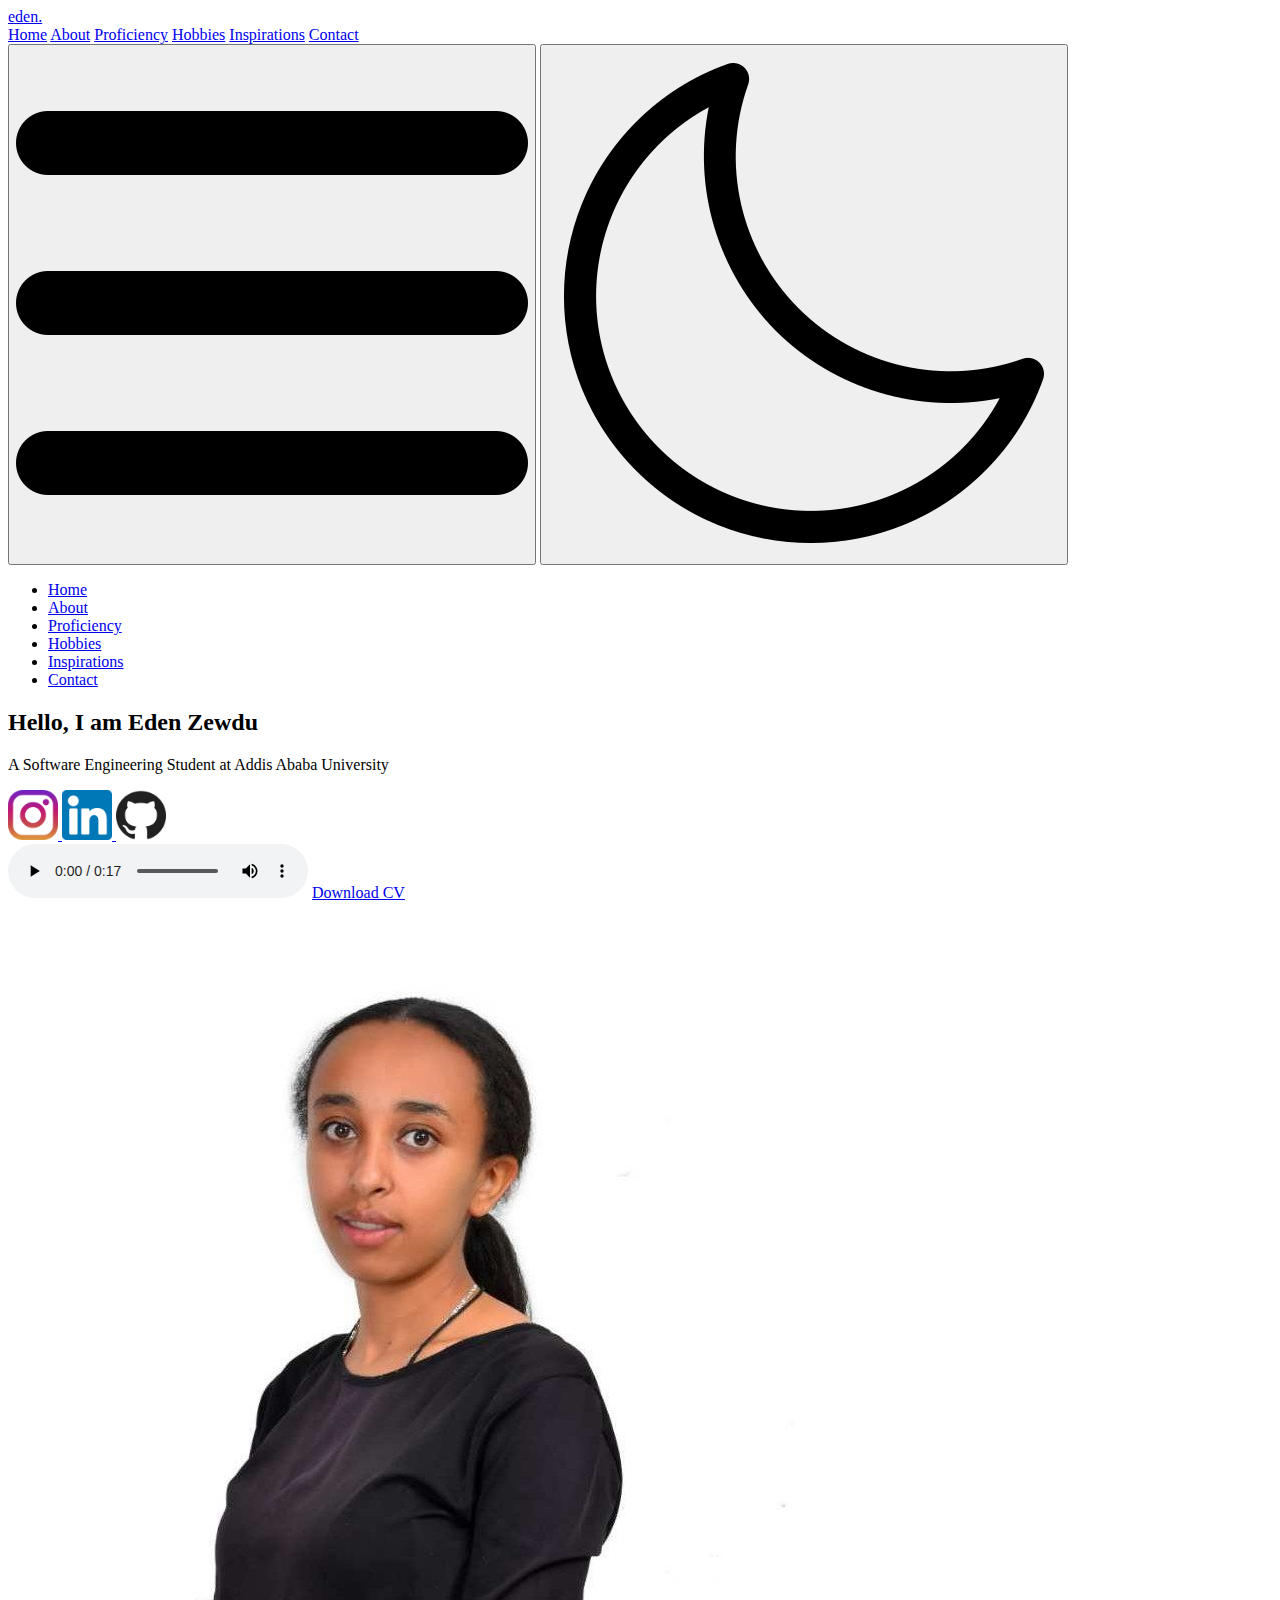
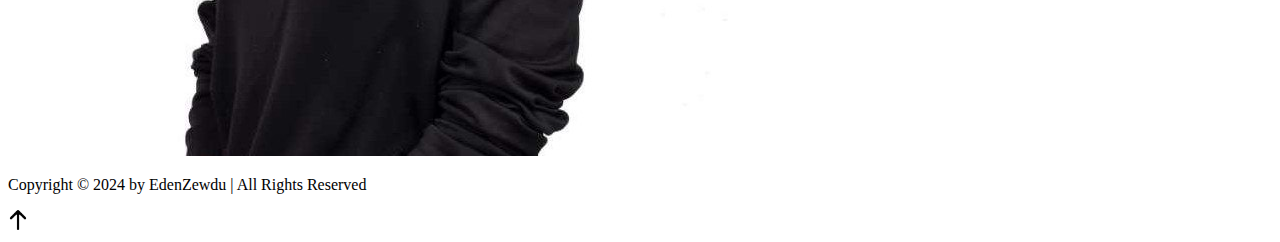
==== src/index.html @ a82caae2 "Update index.html" ====
<!DOCTYPE html>
<html lang="en">
<head>
    <meta charset="UTF-8" />
    <meta name="viewport" content="width=device-width, initial-scale=1.0" />
    <title>home</title>
    
    <link rel="stylesheet" href="styles.css" />
</head>
<body>
    <header class="site-header">
        <a href="#" class="logo">eden.</a>
        <nav class="site-navbar">
            <a href="index.html" class="nav-link active">Home</a>
            <a href="about.html" class="nav-link">About</a>
            <a href="Proficiency.html" class="nav-link">Proficiency</a>
            <a href="hobbies.html" class="nav-link">Hobbies</a>
            <a href="inspirations.html" class="nav-link">Inspirations</a>
            <a href="contact.html" class="nav-link">Contact</a>
        </nav>
        <div class="header-icons">
            <button id="menu-toggler" class="icon-btn">
                <img src="image/icon/menu.png" alt="Menu Toggler Icon" class="icon">
            </button>
            <button id="dark-mode-toggler" class="icon-btn">
                <img src="image/icon/night-mode.png" alt="Dark Mode Icon" class="icon">
            </button>
        </div>
        <nav class="nav-menu">
            <ul>
                <li><a href="index.html">Home</a></li>
                <li><a href="about.html">About</a></li>
                <li><a href="Proficiency.html">Proficiency</a></li>
                <li><a href="hobbies.html">Hobbies</a></li>
                <li><a href="inspirations.html">Inspirations</a></li>
                <li><a href="contact.html">Contact</a></li>
            </ul>
        </nav>
    </header>
    <main>
        <section class="home-section" id="home">
            <div class="intro-content">
                <h2>Hello, I am Eden Zewdu</h2>
                <p>A Software Engineering Student at Addis Ababa University</p>
                <div class="social-media"> 
                    <a href="https://www.instagram.com/e.eden11/" target="_blank">
                        <img src="image/icon/instagram.png" alt="Instagram Icon - Visit my Instagram profile" height="50" width="50">
                    </a>
                    <a href="https://www.linkedin.com/in/eden-zewdu-340830265/" target="_blank">
                        <img src="image/icon/linkedin.png" alt="Linkedin Icon - Visit my LinkedIn profile" height="50" width="50">
                    </a>
                    <a href="https://github.com/edenzewdu11" target="_blank">
                        <img src="image/icon/github.png" alt="GitHub Icon - Visit my GitHub profile" height="50" width="50">
                    </a>
                </div>
                <audio controls>
                    <source src="audio/audio.aac" type="audio/mpeg">
                    Your browser does not support the audio element.
                </audio>
                <a href="./cv/Eden Zewdu-Resume.pdf" class="cta-btn">Download CV</a>
            </div>
            <div class="profile-img">
                <img src="image/home.jpg" alt="Eden's Profile Image"> 
            </div>
        </section>

</main>

    <footer class="footer">
        <div class="footer-text">
            <p>Copyright &copy; 2024 by EdenZewdu | All Rights Reserved</p>
        </div>
        <div class="footer-iconTop"> 
            <a href="./index.html">
                <img src="image/icon/up-arrow.png" alt="Arrow to Top" class="arrow-icon" height="20" width="20">
            </a>
            
        </div>
    </footer>
    



<script src="./javascript.js"></script>
    
</body>    
</html>
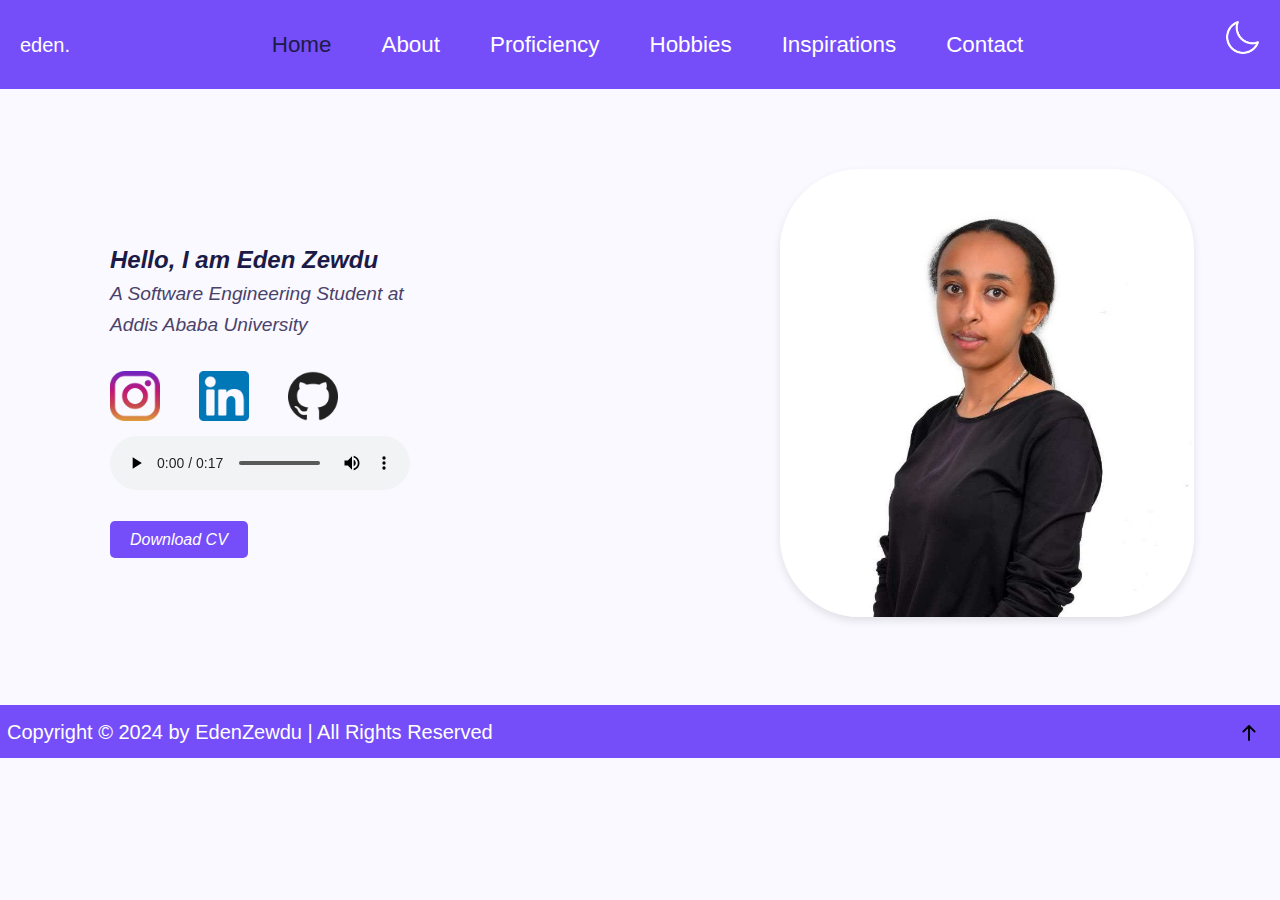
==== commit 1d3aacce: "final portfolio" ====
--- a/src/index.html
+++ b/src/index.html
@@ -11,7 +11,7 @@
     <header class="site-header">
         <a href="#" class="logo">eden.</a>
         <nav class="site-navbar">
-            <a href="index.html" class="nav-link active">Home</a>
+            <a href="home.html" class="nav-link active">Home</a>
             <a href="about.html" class="nav-link">About</a>
             <a href="Proficiency.html" class="nav-link">Proficiency</a>
             <a href="hobbies.html" class="nav-link">Hobbies</a>
@@ -28,7 +28,7 @@
         </div>
         <nav class="nav-menu">
             <ul>
-                <li><a href="index.html">Home</a></li>
+                <li><a href="home.html">Home</a></li>
                 <li><a href="about.html">About</a></li>
                 <li><a href="Proficiency.html">Proficiency</a></li>
                 <li><a href="hobbies.html">Hobbies</a></li>
@@ -71,7 +71,7 @@
             <p>Copyright &copy; 2024 by EdenZewdu | All Rights Reserved</p>
         </div>
         <div class="footer-iconTop"> 
-            <a href="./index.html">
+            <a href="./home.html">
                 <img src="image/icon/up-arrow.png" alt="Arrow to Top" class="arrow-icon" height="20" width="20">
             </a>
             
@@ -84,4 +84,4 @@
 <script src="./javascript.js"></script>
     
 </body>    
-</html>
+</html>--- a/src/styles.css
+++ b/src/styles.css
@@ -0,0 +1,1332 @@
+* {
+    margin: 0;
+    padding: 0;
+    box-sizing: border-box;
+}
+
+:root {
+    --bg-color: #F9F9FF;
+    --text-color: #1C1A47;
+    --shadow-color: rgba(0, 0, 0, 0.1);
+    --main-color: #754EF9 ;
+    
+    --white-color: #ffffff;
+}
+
+body {
+    font-family: 'Ggolespi', sans-serif;
+    font-style: italic;
+    background-color: var(--bg-color);
+    color: var(--text-color);
+    line-height: 1.6;
+    
+}
+
+a {
+    text-decoration: none;
+    color: inherit;
+}
+
+.site-header {
+    background-color: var(--main-color);
+    padding: 20px;
+    color: var(--white-color);
+    display: flex;
+    justify-content: space-between;
+    align-items: center;
+    position: sticky;
+    top: 0;
+    z-index: 1000;
+    font-style: normal;
+    font-size: 30px;
+}
+
+
+.site-logo {
+    font-size: 1.8rem;
+    font-weight: bold;
+    color: var(--white-color);
+}
+
+.site-navbar {
+    display: flex;
+    gap: 20px;
+    
+}
+
+.site-navbar .nav-link {
+    color: var(--white-color);
+    font-size: 1.4rem;
+    font-weight: 500;
+    transition: color 0.3s;
+}
+
+.site-navbar .nav-link:hover,
+.site-navbar .nav-link.active {
+    color: var(--text-color);
+}
+
+
+section {
+    padding: 80px 20px;
+}
+
+
+
+/* Home Section */
+.home-section {
+    display: flex;
+    align-items: center;
+    justify-content: space-between;
+    gap: 70px; /* Increased gap between the sections */
+    background-color: #F9F9FF;
+    padding: 80px 70px;
+}
+
+.intro-content {
+    flex: 1;
+    max-width: 600px;
+}
+
+.intro-content h3 {
+    font-size: 2rem;
+    color: #4A426A;
+    margin-bottom: 10px;
+}
+
+.intro-content h1 {
+    font-size: 3.5rem;
+    font-weight: bold;
+    color: #4A426A;
+    margin-bottom: 20px;
+}
+
+.intro-content p {
+    font-size: 1.2rem;
+    margin-bottom: 30px;
+    color: #4A426A;
+}
+
+.social-media a {
+    font-size: 2rem;
+    color: #4A426A;
+    margin-right: 30px; /* Increased gap between the social media icons */
+    transition: color 0.3s;
+}
+
+.social-media a:last-child {
+    margin-right: 0; /* Remove right margin on the last icon */
+}
+
+.social-media a:hover {
+    color: #754EF9;
+}
+
+.cta-btn {
+    background-color: #754EF9;
+    padding: 10px 20px;
+    border-radius: 5px;
+    color: white;
+    font-weight: 500;
+    transition: background-color 0.3s;
+    margin-top: 20px; /* Added margin between the audio and download button */
+}
+
+.cta-btn:hover {
+    background-color: white;
+    color: #1C1A47;
+}
+
+audio {
+    margin-bottom: 30px; /* Added margin between audio and the download button */
+}
+
+.profile-img img {
+    max-width: 60%;
+    border-radius: 80px;
+    box-shadow: 0 4px 8px rgba(0, 0, 0, 0.1);
+    margin-left: 300px;
+}
+
+/* About Section */
+.about-section {
+    display: flex;
+    gap: 50px;
+    background-color: #F9F9FF;
+    margin-top: 50px;
+}
+.section-title {
+    font-size: 50px; /* Adjust the size as needed */
+    text-align: center; /* Center the text */
+  }
+.about {
+    color: black; /* Color for 'About' */
+  }
+  
+  .me {
+    color: #754EF9; /* Color for 'Me' */
+  }
+  
+.about-img img {
+    max-width: 100%;
+    height: auto;
+    border-radius: 10px;
+    box-shadow: 0 4px 8px rgba(0, 0, 0, 0.1);
+}
+
+.about-details {
+    flex: 1;
+}
+
+.about-details h3 {
+    font-size: 2rem;
+    color: #4A426A;
+    margin-bottom: 10px;
+}
+
+.about-details p {
+    font-size: 1.2rem;
+    color:#4A426A ;
+    margin-bottom: 20px;
+}
+
+/* Proficiency Section */
+.title {
+    font-size: 50px; 
+    text-align: center; 
+  }
+  
+  .first-word {
+    color: black; 
+  }
+  
+  .second-word {
+    color: #754EF9; /* Color for 'Proficiency' */
+  }
+  
+
+.proficiency-section {
+    background-color: #f9f9f9;
+    text-align: center;
+    padding: 3rem 0;
+    
+}
+
+.proficiency-container {
+    display: flex;
+    justify-content: space-between;
+    flex-wrap: wrap;
+    gap: 2rem;
+    text-align: center;
+}
+
+.proficiency-box {
+    flex: 1 1 calc(33.333% - 2rem);
+    background: var(--bg-color);
+    padding: 2rem;
+    border-radius: 1.5rem;
+    box-shadow: 0 0.5rem 1rem var(--shadow-color);
+    border-top: 0.6rem solid var(--main-color);
+    border-bottom: 0.6rem solid var(--main-color);
+    transition: 0.5s ease;
+}
+
+.proficiency-box:hover {
+    box-shadow: 0 1rem 2rem var(--shadow-color);
+    transform: translateY(-0.5rem);
+}
+
+.proficiency-box i {
+    font-size: 4rem;
+    color: var(--main-color);
+    margin-bottom: 1rem;
+}
+
+.proficiency-box h3 {
+    font-size: 2rem;
+    color: var(--main-color);
+    margin-bottom: 1rem;
+}
+
+.proficiency-box p {
+    font-size: 1.4rem;
+    margin-bottom: 1.5rem;
+    color: #4A426A;
+}
+
+.proficiency-box .btn {
+    display: inline-block;
+    padding: 0.8rem 2rem;
+    background-color: var(--main-color);
+    color: #fff;
+    border-radius: 2rem;
+    text-decoration: none;
+    font-size: 1.2rem;
+    transition: 0.3s ease;
+}
+
+.proficiency-box .btn:hover {
+    background-color:white;
+    color: #1C1A47;
+}
+ul {
+    list-style-type: none;
+    padding-left: 0;
+}
+
+
+
+.hobbies {
+    padding-bottom: 10rem;
+}
+
+.hobbies h2 {
+    margin-bottom: 4rem;
+}
+.title {
+    font-size: 50px; /* Adjust the size as needed */
+    text-align: center; /* Center the text */
+  }
+  
+  .first-word {
+    color: black; /* Color for 'My' */
+  }
+  
+  .second-word {
+    color: #754EF9; /* Color for 'Hobbies' */
+  }
+  
+.hobbies-container {
+    display: grid;
+    grid-template-columns: repeat(3, 1fr);
+    align-items: center;
+    gap: 2.5rem;
+}
+
+.hobbies-box {
+    position: relative;
+    display: flex;
+    border-radius: 2rem;
+    box-shadow: 0 0 1rem rgba(0, 0, 0, 1);
+    overflow: hidden;
+}
+
+.hobbies-box img {
+    transition: .5s ease;
+}
+
+.hobbies-box:hover img {
+    transform: scale(1.1);
+}
+
+.hobbies-box .hobbies-layer {
+    position: absolute;
+    bottom: 0;
+    left: 0;
+    width: 100%;
+    height: 100%;
+    background: linear-gradient(rgba(0, 0, 0, .1), var(--main-color));
+    color: var(--white-color);
+    display: flex;
+    align-items: center;
+    justify-content: center;
+    flex-direction: column;
+    text-align: center;
+    padding: 0 4rem;
+    opacity: 0;
+    transition: .5s ease;
+}
+
+.hobbies-box:hover .hobbies-layer {
+    opacity: 1;
+}
+
+.hobbies-layer h4 {
+    font-size: 3rem;
+}
+
+.hobbies-layer p {
+    font-size: 1.6rem;
+    margin: .3rem 0 1rem;
+}
+
+.hobbies-layer a {
+    display: inline-flex;
+    justify-content: center;
+    align-items: center;
+    width: 5rem;
+    height: 5rem;
+    background: var(--white-color);
+    border-radius: 50%;
+}
+
+.hobbies-layer a i {
+    font-size: 2rem;
+    color: #4A426A;
+}
+
+
+/* Inspirations Section */
+.inspirations-section {
+    background-color: #F9F9FF;
+    padding: 60px 20px;
+    display: flex;
+    flex-direction: column; /* Keep the title on top */
+    align-items: center; /* Center the content */
+    gap: 40px; /* Add space between the title and the content section */
+}
+
+.title {
+    font-size: 50px;
+    text-align: center;
+}
+
+.first-word {
+    color: black;
+}
+
+.second-word {
+    color: #754EF9;
+}
+
+.inspirations-content {
+    display: flex;
+    gap: 30px;
+    align-items: flex-start;
+    width: 100%;
+    max-width: 1000px;
+    margin: 0 auto;
+}
+
+article:first-of-type {
+    flex: 1;
+    max-width: 50%;
+}
+
+video {
+    width: 100%;
+    max-width: 100%;
+    height: auto;
+}
+
+article:last-of-type {
+    flex: 1;
+    max-width: 50%;
+    padding: 20px;
+    background-color: #F9F9FF;
+    border-radius: 10px;
+    box-shadow: 0 4px 6px rgba(0, 0, 0, 0.1);
+}
+
+table {
+    width: 100%;
+    border-collapse: collapse;
+    margin-top: 20px;
+}
+
+table th, table td {
+    padding: 15px;
+    text-align: left;
+    border-bottom: 1px solid #ddd;
+}
+
+table th {
+    background-color: #4A426A;
+    color: white;
+}
+
+table tr:hover {
+    background-color: #754EF0;
+}
+
+@media (max-width: 768px) {
+    .inspirations-content {
+        flex-direction: column;
+        gap: 20px;
+    }
+
+    article:first-of-type,
+    article:last-of-type {
+        max-width: 100%;
+    }
+}
+
+
+
+/* Responsive Design */
+@media screen and (max-width: 768px) {
+    .inspirations-section {
+        flex-direction: column; /* Stack elements vertically */
+        align-items: center;
+    }
+
+    .video-wrapper, .inspirations-table {
+        max-width: 100%;
+    }
+}
+
+.contact h2{
+    margin-bottom: 1rem;
+}
+.heading {
+    font-size: 50px; /* Adjust the size as needed */
+    text-align: center; /* Center the text */
+  }
+  
+  .heading span {
+    color: #754EF9; /* Color for 'Me' */
+  }
+  
+  .heading {
+    color: black; /* Color for 'Contact' */
+  }
+  
+.contact form{
+    max-width: 70rem;
+    margin: 1rem auto;
+    text-align: center;
+    margin-bottom: 2rem;
+}
+.contact form .input-box{
+    display: flex;
+    justify-content: space-between;
+    flex-wrap: wrap;
+}
+.contact form .input-box input,
+.contact form textarea{
+    width:100% ;
+    padding: 1rem;
+    font-size: 1.6rem;
+    color: var(--text-color);
+    background: var(--bg-color);
+    border-radius: .8rem;
+    margin: .7rem 0;
+    box-shadow: 0.1rem .5rem var(--shadow-color);
+
+}
+.contact form .input-box input{
+    width: 49%;
+}
+.contact form textarea{
+    resize: none;
+    margin-top:1rem;
+    cursor: pointer;
+
+}
+.footer{
+    display: flex;
+    justify-content: space-between;
+    align-items: center;
+    flex-wrap: wrap;
+    padding: 1rem 5%;
+    background: var(--main-color);
+    margin: auto;
+    font-size: 30px;
+
+}
+.footer-text p{
+    font-size: 1.6rem;
+    color: var(--white-color);
+    font-style: normal;
+}
+.footer-iconTop a{
+    display: inline-flex;
+    justify-content: center;
+    align-items: center;
+    padding: .8rem;
+    background: transparent;
+    border-radius: .8rem;
+    border: .2rem solid var(--main-color); 
+    outline: .2rem solid transparent;
+    transition: .5 ease;
+}
+.footer-iconTop a:hover{
+    outline-color: var(--white-color);
+}
+
+.footer-iconTop a i{
+    font-size: 2.4rem;
+    color: #333;
+
+}
+
+
+.header-icons {
+    display: flex;
+    justify-content: center;
+    align-items: center;
+    gap: 0.5rem; /* Space between the icons, adjust as needed */
+}
+
+
+.btn {
+    background-color: var(--main-color);
+    padding: 20px 20px;
+    border-radius: 5px;
+    color: var(--white-color);
+    font-weight: 500;
+    font-size: 1.2rem;
+    border: none;
+    transition: background-color 0.3s;
+    cursor: pointer;
+    text-align: center;
+    display: inline-block;
+    border-radius:2rem ;
+}
+
+/* Hover effect */
+.btn:hover {
+    background-color: var(--white-color);
+    color: var(--main-color);
+}
+
+/* Focus state (optional) */
+.btn:focus {
+    outline: none;
+    box-shadow: 0 0 0 3px rgba(117, 78, 249, 0.5); /* Optional: Add a focus ring effect */
+}
+/* General section styling */
+section {
+    padding: 80px 20px;
+    max-width: 1200px; /* Limit the width of sections */
+    margin: 0 auto; /* Center the sections */
+}
+
+/* Specific section styles */
+.home-section,
+.about-section,
+.proficiency-section,
+.hobbies,
+.inspirations-section,
+.contact {
+    margin: 0 auto; /* Center these sections */
+}
+
+/* Example of centering specific elements in the sections */
+.intro-content {
+    flex: 1;
+    max-width: 600px;
+    margin: 0 auto; /* Center content */
+}
+
+.about-section {
+    display: flex;
+    gap: 50px;
+    margin: 0 auto; /* Center this section */
+    max-width: 1200px; /* Limit the width */
+}
+
+/* Hobbies section example */
+.hobbies-container {
+    display: grid;
+    grid-template-columns: repeat(3, 1fr);
+    gap: 2.5rem;
+    margin: 0 auto; /* Center the grid */
+    max-width: 1200px; /* Limit the width */
+}
+
+.contact form {
+    max-width: 70rem;
+    margin: 1rem auto; /* Center the form */
+}
+/* Style for the container of the header icons */
+.header-icons {
+    display: flex;
+    justify-content: center;
+    align-items: center;
+    gap: 1rem; /* Space between the icons, adjust as needed */
+    
+}
+/* Style for the icon buttons */
+.icon-btn {
+    background-color: transparent;  /* Ensures no background color */
+    border: none; /* Removes the border around buttons */
+    padding: 0; /* Removes any padding */
+    cursor: pointer; /* Changes the cursor to a pointer on hover */
+}
+
+/* Style for the icons inside the buttons */
+.icon-btn img {
+    width: 35px;  /* Adjust icon size */
+    height: 35px; /* Adjust icon size */
+    transition: transform 0.3s ease; /* Smooth transition for hover effect */
+}
+
+/* Hover effect to slightly enlarge the icons */
+.icon-btn:hover img {
+    transform: scale(1.1); /* Slightly increases the icon size on hover */
+}
+
+/* Dark Mode Styles */
+body.dark-mode {
+    background-color: black;
+    color: white;
+}
+
+.site-header.dark-mode, .footer.dark-mode, .site-navbar.dark-mode {
+    background-color:var(--main-color);
+}
+/* Header, Navbar, Footer */
+.dark-mode .site-header, 
+.dark-mode .footer, 
+.dark-mode .site-navbar {
+    background-color: var(--main-color);
+    color: black;
+}
+
+.dark-mode .site-header,
+.dark-mode .footer-text p {
+    color:black; /* Set header and footer text to black in dark mode */
+}
+.dark-mode .site-navbar .nav-link {
+    color: black;}
+
+.header-icons button.dark-mode {
+    background-color: black;
+    color: white;
+}
+
+.icon {
+    filter: invert(1);
+}
+.proficiency-section.dark-mode {
+    background-color:black;}
+/* Modify the proficiency box for dark mode */
+.dark-mode .proficiency-box {
+    background-color: #333;
+    color: white;
+}
+
+.proficiency-box:hover {
+    box-shadow: 0 1rem 2rem var(--shadow-color);
+    transform: translateY(-0.5rem);
+}
+
+.proficiency-box i {
+    font-size: 4rem;
+    color: var(--main-color);
+    margin-bottom: 1rem;
+}
+
+.proficiency-box h3 {
+    font-size: 2rem;
+    color: var(--main-color);
+    margin-bottom: 1rem;
+}
+
+.proficiency-box p {
+    font-size: 1.4rem;
+    margin-bottom: 1.5rem;
+    color: #4A426A;
+}
+
+
+.proficiency-box .btn {
+    display: inline-block;
+    padding: 0.8rem 2rem;
+    background-color: var(--main-color);
+    color:black;
+    border-radius: 2rem;
+    text-decoration: none;
+    font-size: 1.2rem;
+    transition: 0.3s ease;
+}
+
+.proficiency-box .btn:hover {
+    background-color: white;
+    color: #1C1A47;
+}
+
+/* Adjust button styles in dark mode */
+.dark-mode .proficiency-box .btn {
+    background-color: var(--main-color);
+    color: black;
+}
+
+.dark-mode .proficiency-box .btn:hover {
+    background-color: white;
+    color: #1C1A47;
+}
+
+
+/* Home Section */
+.dark-mode .home-section {
+    background-color: black;
+    color: white;
+}
+
+.dark-mode .home-section .intro-content {
+    background-color: black; /* Dark background for intro content */
+    padding: 3rem;
+    border-radius: 1.5rem;
+    box-shadow: 0 0.5rem 1rem var(--shadow-color);
+}
+
+.dark-mode .home-section .intro-content h2,
+.dark-mode .home-section .intro-content p {
+    color: white; /* Ensure text is white in dark mode */
+}
+
+.dark-mode .home-section .social-media a img {
+    filter: invert(1); /* Invert colors for social media icons */
+}
+
+.dark-mode .home-section .cta-btn {
+    background-color: var(--main-color);
+    color: black;
+    padding: 1rem 2rem;
+    border-radius: 2rem;
+    text-decoration: none;
+    font-size: 1.2rem;
+    transition: 0.3s ease;
+}
+
+.dark-mode .home-section .cta-btn:hover {
+    background-color: white;
+    color: #1C1A47;
+}
+
+/* Profile Image */
+.dark-mode .home-section .profile-img img {
+    filter: brightness(0.7); /* Darken profile image in dark mode */
+    background-color: black;
+}
+/* About Section */
+.dark-mode .about-section {
+    background-color: black;
+    color: white;
+    display: flex;
+    justify-content: space-between;
+    align-items: center;
+    gap: 2rem;
+    padding: 3rem 2rem;
+}
+
+.dark-mode .about-section .about-img img {
+    filter: brightness(0.7); /* Darken the image in dark mode */
+    border-radius: 1.5rem;
+}
+
+.dark-mode .about-section .about-details {
+    background-color:black; /* Dark background for about details */
+    padding: 2rem;
+    border-radius: 1.5rem;
+    box-shadow: 0 0.5rem 1rem var(--shadow-color);
+}
+
+.dark-mode .about-section .about-details h2,
+.dark-mode .about-section .about-details h3,
+.dark-mode .about-section .about-details h4,
+.dark-mode .about-section .about-details h5 {
+    color: white; /* Ensure all headings are white in dark mode */
+}
+
+.dark-mode .about-section .about-details p {
+    color: #ddd; /* Slightly lighter text color for paragraphs */
+}
+
+.dark-mode .about-section .cta-btn {
+    background-color: var(--main-color);
+    color: black;
+    padding: 1rem 2rem;
+    border-radius: 2rem;
+    text-decoration: none;
+    font-size: 1.2rem;
+    transition: 0.3s ease;
+}
+
+.dark-mode .about-section .cta-btn:hover {
+    background-color: white;
+    color: #1C1A47;
+}
+/* Inspirations Section */
+.dark-mode .inspirations-section {
+    background-color: black;
+    color: white;
+    padding: 3rem 2rem;
+}
+
+.dark-mode .inspirations-section .section-title {
+    color: white; /* Make section title white in dark mode */
+}
+
+.dark-mode .inspirations-section article {
+    background-color: black; /* Dark background for articles */
+    padding: 2rem;
+    margin-bottom: 2rem;
+    border-radius: 1.5rem;
+    box-shadow: 0 0.5rem 1rem var(--shadow-color);
+}
+
+.dark-mode .inspirations-section article h3 {
+    color: white; /* Ensure headings are white in dark mode */
+}
+
+.dark-mode .inspirations-section article video {
+    border-radius: 1.5rem;
+    filter: brightness(0.7); /* Darken video in dark mode */
+}
+
+.dark-mode .inspirations-section article table {
+    width: 100%;
+    border-collapse: collapse;
+    margin-top: 1rem;
+}
+
+.dark-mode .inspirations-section article table th,
+.dark-mode .inspirations-section article table td {
+    padding: 1rem;
+    text-align: left;
+    border: 1px solid black;
+}
+
+.dark-mode .inspirations-section article table th {
+    background-color: #333; /* Darker background for table headers */
+    color: white;
+}
+
+.dark-mode .inspirations-section article table td {
+    background-color: #222; /* Dark background for table data */
+    color: #ddd; /* Lighter text color */
+}
+/* Proficiency Section Dark Mode */
+body.dark-mode .proficiency-section {
+    background-color: black; /* Dark background for the section */
+    color: white; /* White text color for visibility */
+}
+
+body.dark-mode .proficiency-container {
+    background-color: black; /* Darker background for the container */
+}
+
+body.dark-mode .proficiency-box {
+    background-color: #555; /* Dark background for each proficiency box */
+    color: white; /* White text for the proficiency boxes */
+    border-top: 0.6rem solid var(--main-color); /* Maintain the border color */
+    border-bottom: 0.6rem solid var(--main-color); /* Maintain the border color */
+    box-shadow: 0 0.5rem 1rem rgba(255, 255, 255, 0.1); /* Lighter shadow for dark mode */
+}
+
+body.dark-mode .proficiency-box h3 {
+    color: var(--main-color); /* Brand color for headings */
+}
+
+body.dark-mode .proficiency-box ul li {
+    color: white; /* Light gray color for list items */
+}s
+
+body.dark-mode .proficiency-box .btn {
+    background-color: var(--main-color); /* Brand color for button */
+    color: white; /* White text for the button */
+    border-radius: 2rem;
+    text-decoration: none;
+    font-size: 1.2rem;
+    transition: 0.3s ease;
+}
+
+/* Dark mode button hover effect */
+body.dark-mode .proficiency-box .btn:hover {
+    background-color: white; /* Button hover effect */
+    color: #1C1A47; /* Dark text color on hover */
+}
+
+/* Dark mode title styling */
+body.dark-mode .title {
+    font-size: 50px; 
+    text-align: center; 
+}
+
+/* First word styling in dark mode */
+body.dark-mode .title .first-word {
+    color: white; 
+}
+
+
+/* Tablet Portrait (600px to 768px) */
+@media screen and (min-width: 600px) and (max-width: 768px) {
+    .site-header {
+        padding: 15px;
+        flex-direction: column;
+        gap: 10px;
+    }
+
+    .site-navbar {
+        flex-direction: column;
+        align-items: center;
+        gap: 10px;
+        display: none; /* Hide navigation links on tablet */
+    }
+
+    .home-section {
+        flex-direction: column;
+        padding: 40px 20px;
+    }
+
+    .intro-content h1 {
+        font-size: 2.8rem;
+    }
+
+    .intro-content p {
+        font-size: 1.1rem;
+    }
+
+    .profile-img img {
+       
+        display: none;
+    }
+
+    .about-section {
+        flex-direction: column;
+        padding: 40px 20px;
+    }
+
+    .about-img img {
+        max-width: 90%;
+        margin: 0 auto;
+    }
+/*  */
+    .proficiency-container {
+        display: flex;
+        flex-wrap: wrap; /* Allows items to wrap to the next row */
+        gap: 20px; /* Spacing between boxes */
+        justify-content: space-between; /* Adjust alignment */
+    }
+    
+    .proficiency-box {
+        flex: 1 1 calc(50% - 20px); /* Two boxes will take 50% of the width with gap */
+        
+    }
+    
+    .proficiency-box:nth-child(3) {
+        flex: 1 1 80%; /* Make the third box take full width */
+        order: 3; /* Ensure it's displayed below the first two */
+    }
+    
+    .hobbies-container {
+        grid-template-columns: 1fr 1fr;
+        gap: 1.5rem;
+    }
+
+    .hobbies-box {
+        flex-direction: column;
+        gap: 1rem;
+    }
+
+    .hobbies-box img {
+        width: 100%;
+    }
+
+    .contact form .input-box input {
+        width: 100%;
+    }
+
+    .footer {
+        flex-direction: column;
+        text-align: center;
+        gap: 15px;
+    }
+
+    .footer-iconTop {
+        margin-top: 10px;
+    }
+
+    /* Show header icons on tablet */
+    .header-icons {
+        display: block;
+    }
+}
+
+/* Mobile (max-width: 599px) */
+@media screen and (max-width: 599px) {
+    /* General Layout Adjustments */
+    .site-header {
+        padding: 10px;
+        flex-direction: column;
+        text-align: center;
+    }
+
+    .site-navbar {
+        flex-direction: column;
+        gap: 10px;
+        align-items: center;
+        display: none; /* Hide navigation links on mobile */
+    }
+
+    .home-section {
+        flex-direction: column;
+        padding: 30px 15px;
+    }
+
+    .intro-content h1 {
+        font-size: 2.2rem;
+    }
+
+    .intro-content p {
+        font-size: 1rem;
+    }
+
+    .profile-img img {
+        display: none;
+    }
+
+    .about-section {
+        flex-direction: column;
+        padding: 30px 15px;
+    }
+
+    .about-img img {
+        max-width: 100%;
+        margin: 0 auto;
+    }
+
+    .proficiency-container {
+        flex-direction: column;
+        gap: 20px;
+        max-width: 90%; /* Make proficiency container smaller */
+        margin: 0 auto; /* Center the proficiency container */
+    }
+
+    .proficiency-box {
+        flex: 1 1 100%;
+    }
+
+    .hobbies-container {
+        grid-template-columns: 1fr;
+        gap: 1.5rem;
+    }
+
+    .hobbies-box {
+        flex-direction: column;
+        gap: 1rem;
+    }
+
+    .hobbies-box img {
+        width: 100%;
+    }
+
+    .contact form .input-box input {
+        width: 100%;
+    }
+
+    .footer {
+        flex-direction: column;
+        text-align: center;
+        gap: 20px;
+        font-size:20px ;
+    }
+
+    .footer-iconTop {
+        margin-top: 15px;
+    }
+    .footer {
+        font-size: 14px; /* Smaller font size for footer text */
+        text-align: center; /* Center align footer content */
+        padding: 20px; /* Add padding around footer */
+    }
+
+    .footer .footer-iconTop {
+        margin-top: 10px; /* Adjust margin for icon top if there are any icons */
+    }
+
+    .footer a {
+        font-size: 12px; /* Smaller font size for links */
+    }
+}
+
+    /* Show header icons on mobile */
+    .header-icons {
+        display: block;
+    }
+
+    /* Inspirations Section (Video and Table Layout) */
+    .inspirations-section {
+        padding: 20px 10px;
+        text-align: center; /* Center the section content */
+    }
+
+    .inspirations-content {
+        flex-direction: column; /* Stack video and table vertically */
+        gap: 20px; /* Add spacing between video and table */
+    }
+
+    /* Video Styles for Mobile */
+    .video-wrapper {
+        width: 100%; /* Take full width for larger container */
+        max-width: 800px; /* Limit the maximum width of the video */
+        margin: 0 auto; /* Center the video */
+    }
+
+    .video-card {
+        width: 100%; /* Ensure video takes up the full width */
+        margin-bottom: 10px;
+    }
+
+    /* Table Styles for Mobile */
+    .inspirations-table {
+        width: 100%; /* Take full width for larger container */
+        max-width: 1000px; /* Limit the maximum width of the table */
+        margin: 0 auto; /* Center the table */
+        padding: 20px;
+       
+        border-radius: 10px;
+        box-shadow: 0 4px 6px rgba(0, 0, 0, 0.1);
+    }
+
+    table {
+        width: 100%;
+        margin-top: 20px;
+    }
+
+    table th, table td {
+        padding: 15px; /* Increased padding for more space */
+        text-align: left;
+        font-size: 16px; /* Increased font size for better readability */
+    }
+
+    table th {
+        background-color: #4A426A;
+        color: white;
+    }
+
+    table tr:hover {
+        background-color: #754EF0;
+    }
+
+/* Logo */
+.logo {
+    font-size: 20px; /* Smaller logo size on mobile */
+    justify-content: flex-start;
+}
+
+/* Footer text */
+.footer-text p {
+    font-size: 20px; /* Smaller footer text */
+    margin: 8px 0; /* Reduced margin */
+}
+
+/* Footer icon */
+.footer-iconTop .arrow-icon {
+    width: 16px; /* Smaller arrow icon size */
+    height: 16px;
+}
+
+.footer {
+    padding: 2px 7px; /* Reduced padding for mobile */
+}
+
+
+/* Desktop (above 768px) */
+@media screen and (min-width: 768px) {
+    .header-icons #menu-toggler {
+        display: none; /* Hide only the menu icon on desktop */
+    }
+    
+
+    .site-navbar {
+        display: flex; /* Show navigation links on desktop */
+    }
+}
+/* Default navbar styling for larger screens */
+.site-navbar {
+    display: flex;
+    justify-content: space-between;
+    align-items: center;
+}
+
+.site-navbar a {
+    margin: 0 15px;
+    color: #000;
+    text-decoration: none;
+    font-size: 16px;
+}
+
+/* Hide menu icon on desktop */
+.header-icons {
+    display: block;
+}
+
+.header-icons .icon-btn {
+    background: none;
+    border: none;
+    cursor: pointer;
+}
+
+
+.nav-menu {
+    display: none;
+    position: fixed;
+    top: 0;
+    left: 0;
+    width: 100%;
+    height: 100%;
+    background-color: rgba(0, 0, 0, 0.7); 
+    color: white;
+    padding-top: 50px;
+    z-index: 999;
+    transition: transform 0.3s ease-in-out;
+}
+
+
+.nav-menu ul {
+    list-style: none;
+    padding: 0;
+    margin: 0;
+    display: flex;
+    flex-direction: column;
+    align-items: center;
+}
+
+.nav-menu ul li {
+    margin: 20px 0;
+}
+
+.nav-menu ul li a {
+    color: white;
+    text-decoration: none;
+    font-size: 22px;
+    font-weight: bold;
+    padding: 10px;
+    text-transform: uppercase;
+    transition: color 0.3s ease, transform 0.3s ease;
+}
+
+/* Add hover effect to links */
+.nav-menu ul li a:hover {
+    color:#754EF9;  /* Gold color on hover */
+    transform: scale(1.1);  /* Slightly enlarge the link */
+}
+
+/* When the menu is toggled (active), display the nav */
+.nav-menu.active {
+    display: block;
+    transform: translateX(0);  /* Make the menu slide in */
+}
+
+
+@media (max-width: 768px) {
+    .site-navbar {
+        display: none;  
+    }
+
+    .header-icons {
+        display: block; 
+    }
+}
+
+
+@media (min-width: 769px) {
+    .site-navbar {
+        display: flex;  
+    }
+    .inspirations-content {
+        flex-direction: column;
+        gap: 20px;
+    }
+
+    article:first-of-type,
+    article:last-of-type {
+        max-width: 100%;
+    }
+
+    
+}
